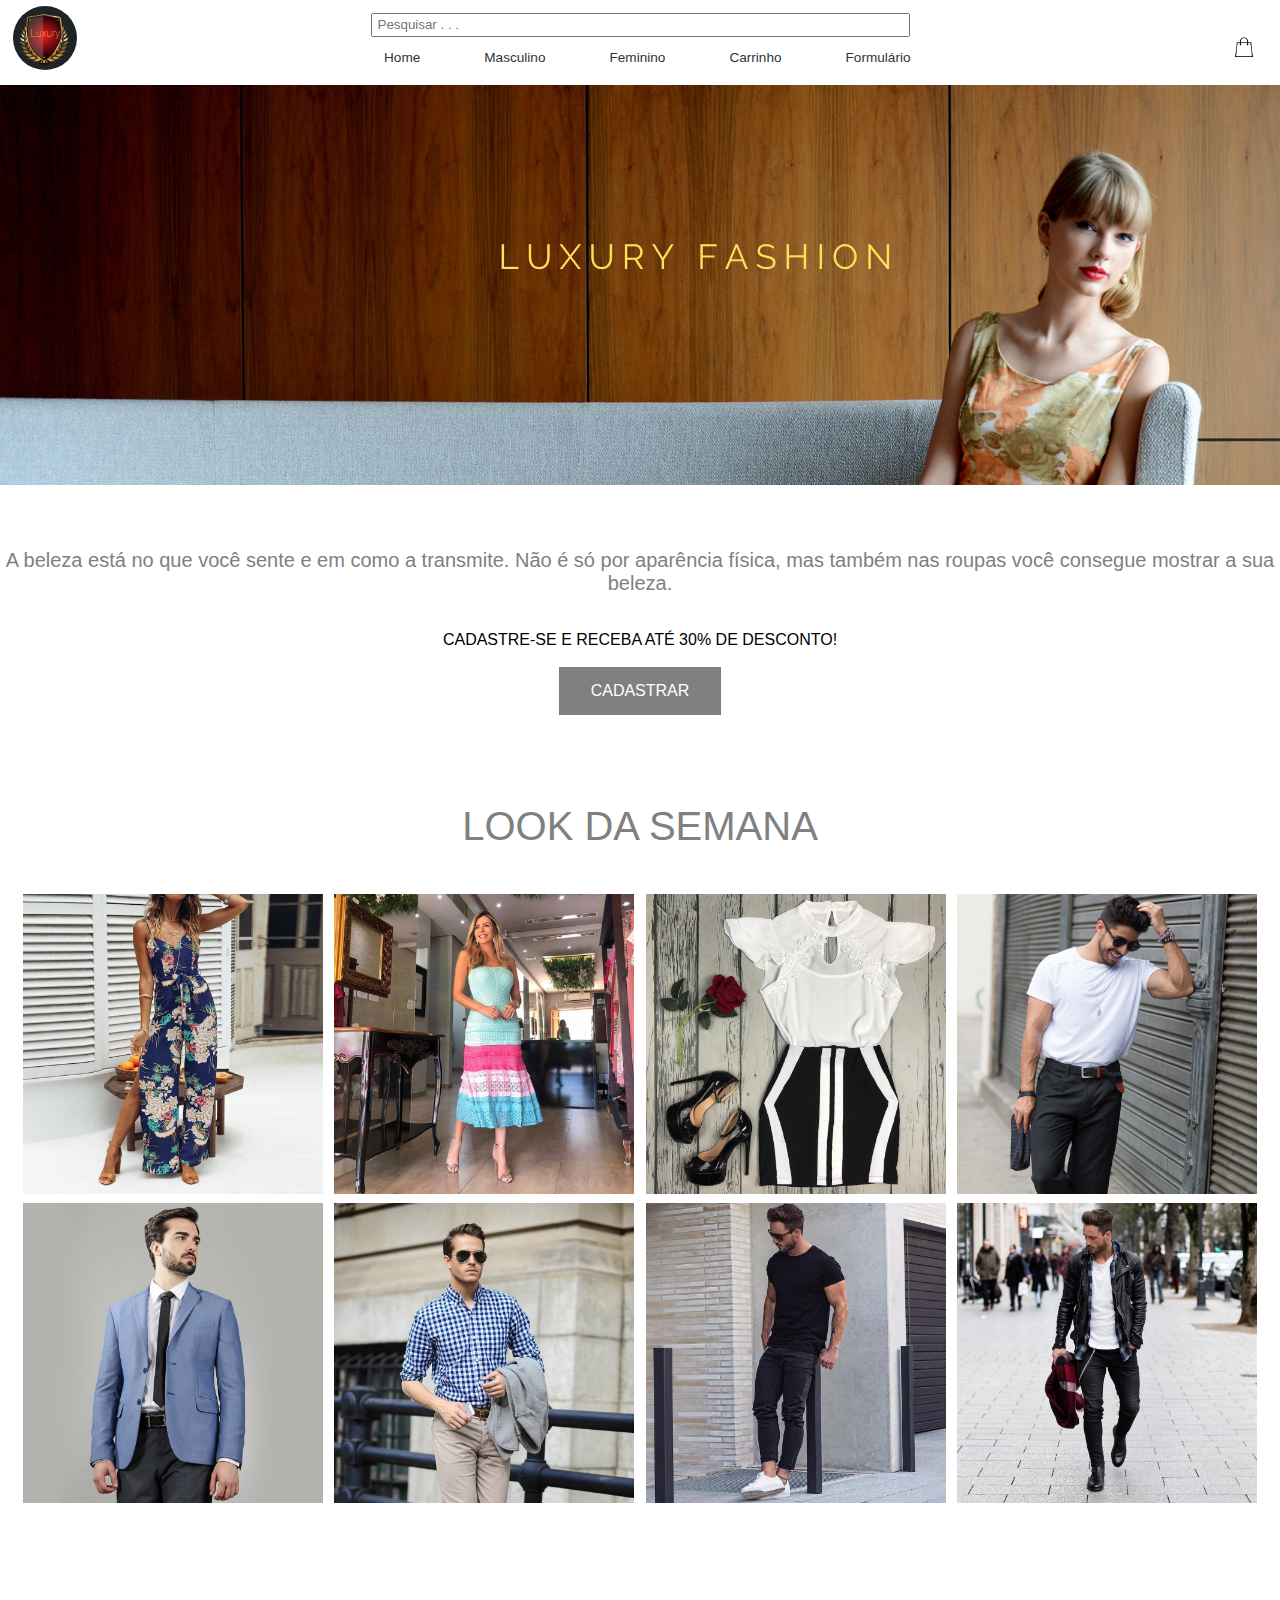
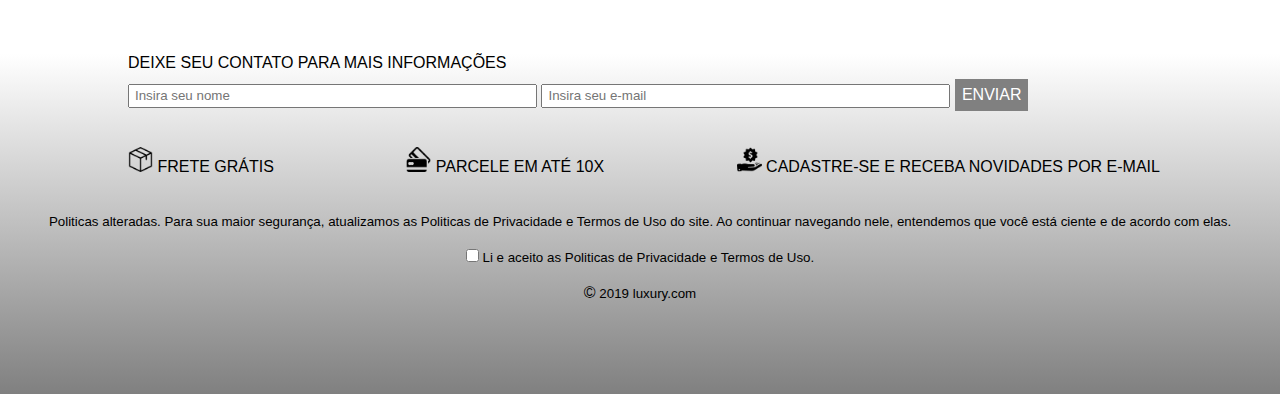
==== index.html @ 342648cc "Add site luxury fashion" ====
<!DOCTYPE HTML>
<html>

<head>
    <meta charset="utf-8">
    <link rel="icon" href="img/logo/coroa.png" type="image/x-icon" />
    <title>Luxury Fashion</title>
    <link type="text/css" rel="stylesheet" href="css/style.css">
    <style>
        form {
            margin: 0 auto;
        }
        
        #btn {
            border: none;
            padding: 7px;
        }
    </style>
</head>

<body>
    <div class="principal">

        <div class="cabecalho">
            <img src="img/logo/L.png" alt="" class="logo">
            <p align="center"><input id="txtbusca" title="Qual produto você deseja encontrar ?" type="text" name="q" placeholder="Pesquisar . . ."></p>
            <nav id="menu">
                <ul>
                    <li><a href="index.html">Home</a></li>
                    <li><a href="roupasM.html">Masculino</a></li>
                    <li><a href="roupasF.html">Feminino</a></li>
                    <li><a href="contato.html">Carrinho</a></li>
                    <li><a href="formulario.html">Formulário</a></li>
                </ul>
                <img src="img/icons/sacola.png" class="sacola">
            </nav>
        </div>
        <div class="content">
        </div>
        <div class="content2">
            <p id="msg">A beleza está no que você sente e em como a transmite. Não é só por aparência física, mas também nas roupas você consegue mostrar a sua beleza.</p><br></br>
            <p>CADASTRE-SE E RECEBA ATÉ 30% DE DESCONTO!</p><br>
            <a href="formulario.html"><button>CADASTRAR</button></a>
        </div>
        <div class="content3">
            <p align="center">LOOK DA SEMANA</p><br>
            <p align="center"><img src="img/roupas/look da semana/lancamento1.jpg" width="300px" class="galeriaOne">
                <img src="img/roupas/look da semana/lancamento2.jpg" width="300px" class="galeriaOne">
                <img src="img/roupas/look da semana//lancamento3.jpg" width="300px" class="galeriaOne">
                <img src="img/roupas/look da semana//lancamento4.jpg" width="300px" class="galeriaOne">
                <img src="img/roupas/look da semana//lancamento5.jpg" width="300px" class="galeriaOne">
                <img src="img/roupas/look da semana//lancamento6.jpg" width="300px" class="galeriaOne">
                <img src="img/roupas/look da semana//lancamento7.jpg" width="300px" class="galeriaOne">
                <img src="img/roupas/look da semana//lancamento8.jpg" width="300px" class="galeriaOne">
            </p>
        </div>
        <div class="rodape" id="info">
            <form style="margin-left:10%;">
                <p>DEIXE SEU CONTATO PARA MAIS INFORMAÇÕES</p>
                <input type="text" name="nome" id="txtForm" placeholder="Insira seu nome" />
                <input type="email" name="email" id="txtForm" placeholder="Insira seu e-mail" />
                <button id="btn">ENVIAR</button>
            </form><br></br>
            <ul>
                <li><img src="img/icons/package.png" width="25px "> FRETE GRÁTIS</li>
                <li><img src="img/icons/cartao.png" width="25px "> PARCELE EM ATÉ 10X</li>
                <li><img src="img/icons/badge.png" width="25px "> CADASTRE-SE E RECEBA NOVIDADES POR E-MAIL</li>
            </ul><br></br>
            <p align="center"><small>Politicas alteradas. Para sua maior segurança, atualizamos as Politicas de Privacidade e Termos de Uso do site. Ao continuar navegando nele, entendemos que você está ciente e de acordo com elas.</small></p><br>
            <p align="center"><input type="checkbox" id="termo" name="termo"><small> Li e aceito as Politicas de Privacidade e Termos de Uso.</small></p><br>
            <p align="center">&copy;<small> 2019 luxury.com</small>
                <p>
        </div>
    </div>

    </div>
</body>

</html>
---- css/style.css ----
* {
    margin: 0%;
    padding: 0%;
}

body html {
    width: 100%;
    height: 100%;
}


/*ESTRUTURA DO SITE*/

.principal {
    width: 100%;
    height: 1700px;
    margin: 0 auto;
}

.cabecalho {
    width: 100%;
    height: 5%;
    background-color: white;
}

.content {
    width: 100%;
    height: 400px;
    background: no-repeat;
    background-image: url(../img/imagens/luxury.png);
}

.content2 {
    margin-top: 5%;
    font-family: 'Franklin Gothic Medium', 'Arial Narrow', Arial, sans-serif;
    text-align: center;
    width: 100%;
    height: 15%;
    background-color: white;
}

.content3 {
    font-size: 40px;
    color: gray;
    font-family: 'Franklin Gothic Medium', 'Arial Narrow', Arial, sans-serif;
    width: 100%;
    height: 50%;
    background-color: white;
}

.rodape {
    width: 100%;
    height: 20%;
    background-image: linear-gradient(to top, gray, white);
}


/*FIM DA ESTRUTURA DO SITE*/


/*EFEITOS NAVBAR*/

#menu ul {
    float: left;
    width: 50%;
    list-style: none;
    font: 85% Arial;
    margin-left: 25%;
}

#menu ul li {
    display: inline;
}

#menu ul li a {
    margin-left: 10%;
    margin-top: 2%;
    color: #333;
    text-decoration: none;
    float: left;
    transition: all 0.5s;
}

#menu ul li a:hover {
    color: #daa520;
    -webkit-transform: scale(1.5);
    transform: scale(1.5);
}


/*EFEITOS LOGO*/

.logo {
    transition: all 1s;
}

.logo {
    width: 5%;
    margin-top: 0.5%;
    margin-left: 1%;
    float: left;
    border-radius: 100%;
    position: fixed;
}

.logo:hover {
    -webkit-transform: rotateZ(360deg);
    transform: rotateZ(360deg);
}

.sacola {
    margin-right: 2%;
    float: right;
    width: 20px;
    transition: all 0.5s;
}

.sacola:hover {
    -webkit-transform: scale(1.1);
    transform: scale(1.1);
}

button {
    background-color: gray;
    border: none;
    color: white;
    padding: 15px 32px;
    text-align: center;
    text-decoration: none;
    display: inline-block;
    font-size: 16px;
}

button:hover {
    background-color: tomato;
}

#msg {
    font-size: 20px;
    color: gray;
}


/*GALERIA LOOK*/

.galeriaOne {
    transition: all 0.5s;
}

.galeriaOne:hover {
    -webkit-transform: scale(0.9);
    -ms-transform: scale(0.9);
}


/*RODAPE*/

#info {
    font-family: Arial, Helvetica, sans-serif;
}

#info ul li {
    margin-top: 5px;
    text-align: center;
    margin-left: 10%;
    display: inline;
}

#copy {
    margin-top: 5%;
    color: #333;
}

#politicaSeguranca {
    margin-top: 5%;
}

#txtbusca {
    border-radius: 8px gray;
    width: 530px;
    height: 10px;
    padding: 5px 0 5px 5px;
    margin-top: 1%;
}

#txtForm {
    border-radius: 8px gray;
    width: 400px;
    height: 10px;
    padding: 5px 0 5px 5px;
    margin-top: 1%;
}

.buttonForm {
    background-color: gray;
    border: none;
    color: white;
    padding: 10px 27px;
    text-align: center;
    text-decoration: none;
    display: inline-block;
    font-size: 16px;
}

.buttonForm:hover {
    background-color: tomato;
}

#inform {
    color: lightgray;
    font-family: Arial, Helvetica, sans-serif;
}

#inform ul li {
    margin-top: 5px;
    text-align: center;
    margin-left: 10%;
    display: inline;
}

#bg {
    width: auto;
    height: auto;
    background: no-repeat;
    background-image: url(../img/imagens/bg4.jpg);
    background-size: cover;
}

.principalForm {
    width: 100%;
    height: 1100px;
    margin: 0 auto;
}

.form p {
    font-size: 30px;
    font-family: 'Franklin Gothic Medium', 'Arial Narrow', Arial, sans-serif;
    color: white;
}

.logoForm {
    transition: all 1s;
}

.logoForm {
    width: 3%;
    margin-top: 0.5%;
    margin-left: 1%;
    float: left;
    border-radius: 100%;
    position: fixed;
}

.logoForm:hover {
    -webkit-transform: rotateZ(360deg);
    transform: rotateZ(360deg);
}

.rodapeForm {
    width: 100%;
    height: 10%;
}


/*ROUPAS MASCULINAS*/

#roupasM {
    width: 250px;
}

.produto {
    margin-top: 5%;
    float: left;
    font-size: 25%;
    font-family: Arial, Helvetica, sans-serif;
}

#secaoMasc {
    text-align: center;
    margin-left: 1%;
}

.principalMasc {
    width: 100%;
    height: 1900px;
    margin: 0 auto;
}

.contentMasc {
    font-size: 40px;
    color: gray;
    font-family: 'Franklin Gothic Medium', 'Arial Narrow', Arial, sans-serif;
    width: 100%;
    height: 100%;
    background-color: white;
}

.contentM {
    width: 100%;
    height: 300px;
    background: no-repeat;
    background-image: url(../img/imagens/rooupasM.png);
}

.contentF {
    width: 100%;
    height: 300px;
    background: no-repeat;
    background-image: url(../img/imagens/roupaF.png);
}
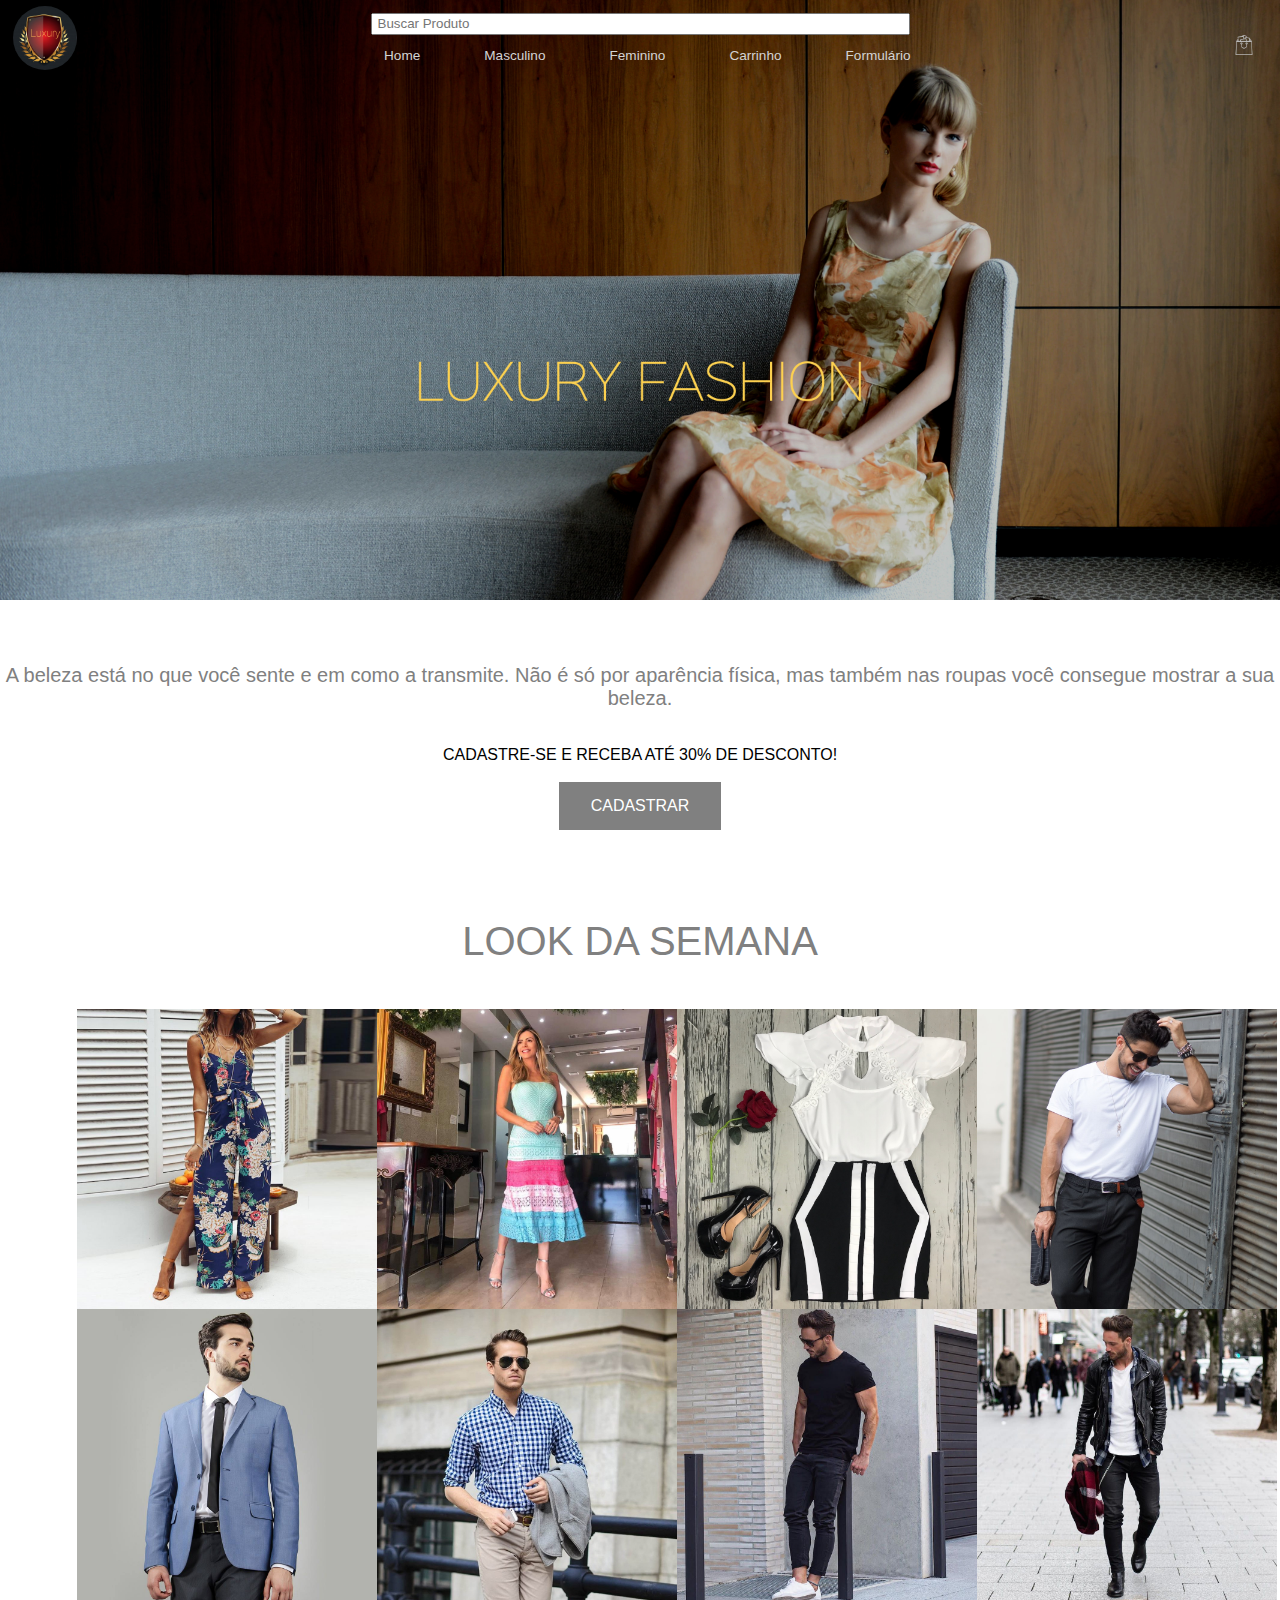
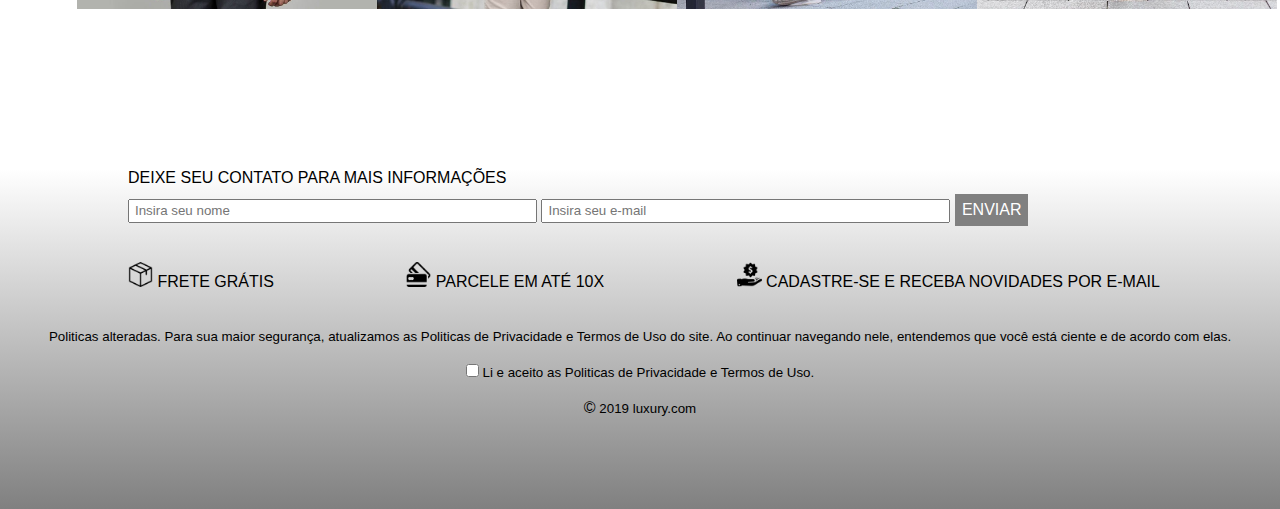
==== commit 5ed3f28f: "Site" ====
--- a/index.html
+++ b/index.html
@@ -20,22 +20,21 @@
 
 <body>
     <div class="principal">
-
-        <div class="cabecalho">
-            <img src="img/logo/L.png" alt="" class="logo">
-            <p align="center"><input id="txtbusca" title="Qual produto você deseja encontrar ?" type="text" name="q" placeholder="Pesquisar . . ."></p>
-            <nav id="menu">
-                <ul>
-                    <li><a href="index.html">Home</a></li>
-                    <li><a href="roupasM.html">Masculino</a></li>
-                    <li><a href="roupasF.html">Feminino</a></li>
-                    <li><a href="contato.html">Carrinho</a></li>
-                    <li><a href="formulario.html">Formulário</a></li>
-                </ul>
-                <img src="img/icons/sacola.png" class="sacola">
-            </nav>
-        </div>
-        <div class="content">
+        <div class="bgImagem">
+            <div class="content">
+                <img src="img/logo/L.png" alt="" class="logo">
+                <p align="center"><input id="txtbusca" title="Qual produto você deseja encontrar ?" type="text" name="q" placeholder="Buscar Produto"></p>
+                <nav id="menu">
+                    <ul>
+                        <li><a href="index.html">Home</a></li>
+                        <li><a href="roupasM.html">Masculino</a></li>
+                        <li><a href="roupasF.html">Feminino</a></li>
+                        <li><a href="carrinho.html">Carrinho</a></li>
+                        <li><a href="formulario.html">Formulário</a></li>
+                    </ul>
+                    <a href="carrinho.html"><img src="img/icons/shopping-bag.png" class="sacola"></a>
+                </nav>
+            </div>
         </div>
         <div class="content2">
             <p id="msg">A beleza está no que você sente e em como a transmite. Não é só por aparência física, mas também nas roupas você consegue mostrar a sua beleza.</p><br></br>
@@ -44,15 +43,40 @@
         </div>
         <div class="content3">
             <p align="center">LOOK DA SEMANA</p><br>
-            <p align="center"><img src="img/roupas/look da semana/lancamento1.jpg" width="300px" class="galeriaOne">
-                <img src="img/roupas/look da semana/lancamento2.jpg" width="300px" class="galeriaOne">
-                <img src="img/roupas/look da semana//lancamento3.jpg" width="300px" class="galeriaOne">
-                <img src="img/roupas/look da semana//lancamento4.jpg" width="300px" class="galeriaOne">
-                <img src="img/roupas/look da semana//lancamento5.jpg" width="300px" class="galeriaOne">
-                <img src="img/roupas/look da semana//lancamento6.jpg" width="300px" class="galeriaOne">
-                <img src="img/roupas/look da semana//lancamento7.jpg" width="300px" class="galeriaOne">
-                <img src="img/roupas/look da semana//lancamento8.jpg" width="300px" class="galeriaOne">
-            </p>
+            <div class="center">
+                <div class="media">
+                    <img src="img/roupas/look da semana/lancamento1.jpg" width="300px" class="galeriaOne">
+
+                </div>
+                <div class="media">
+
+                    <img src="img/roupas/look da semana/lancamento2.jpg" width="300px" class="galeriaOne">
+                </div>
+                <div class="media">
+                    <img src="img/roupas/look da semana//lancamento3.jpg" width="300px" class="galeriaOne">
+
+                </div>
+                <div class="media">
+                    <img src="img/roupas/look da semana//lancamento4.jpg" width="300px" class="galeriaOne">
+
+                </div>
+                <div class="media">
+
+                    <img src="img/roupas/look da semana//lancamento5.jpg" width="300px" class="galeriaOne">
+                </div>
+                <div class="media">
+
+                    <img src="img/roupas/look da semana//lancamento6.jpg" width="300px" class="galeriaOne">
+                </div>
+                <div class="media">
+                    <img src="img/roupas/look da semana//lancamento7.jpg" width="300px" class="galeriaOne">
+
+                </div>
+                <div class="media">
+                    <img src="img/roupas/look da semana//lancamento8.jpg" width="300px" class="galeriaOne">
+
+                </div>
+            </div>
         </div>
         <div class="rodape" id="info">
             <form style="margin-left:10%;">
--- a/css/style.css
+++ b/css/style.css
@@ -23,11 +23,14 @@
     background-color: white;
 }
 
-.content {
-    width: 100%;
-    height: 400px;
-    background: no-repeat;
-    background-image: url(../img/imagens/luxury.png);
+.content {}
+
+.bgImagem {
+    width: auto;
+    height: 600px;
+    background: no-repeat;
+    background-size: cover;
+    background-image: url(../img/imagens/swift\(1\).jpg);
 }
 
 .content2 {
@@ -75,7 +78,7 @@
 #menu ul li a {
     margin-left: 10%;
     margin-top: 2%;
-    color: #333;
+    color: lightgrey;
     text-decoration: none;
     float: left;
     transition: all 0.5s;
@@ -132,7 +135,7 @@
 }
 
 button:hover {
-    background-color: tomato;
+    background-color: #daa520;
 }
 
 #msg {
@@ -143,13 +146,28 @@
 
 /*GALERIA LOOK*/
 
+.media {
+    overflow: hidden;
+    max-width: 300px;
+    max-height: 300px;
+    float: left;
+}
+
+.center {
+    margin-left: 6%;
+}
+
 .galeriaOne {
-    transition: all 0.5s;
+    max-width: 100%;
+    -moz-transition: all 0.3s;
+    -webkit-transition: all 0.3s;
+    transition: all 0.3s;
 }
 
 .galeriaOne:hover {
-    -webkit-transform: scale(0.9);
-    -ms-transform: scale(0.9);
+    -moz-transform: scale(1.1);
+    -webkit-transform: scale(1.1);
+    transform: scale(1.1);
 }
 
 
@@ -176,9 +194,9 @@
 }
 
 #txtbusca {
-    border-radius: 8px gray;
+    border-radius: 20% gray;
     width: 530px;
-    height: 10px;
+    height: 8px;
     padding: 5px 0 5px 5px;
     margin-top: 1%;
 }
@@ -222,7 +240,7 @@
     width: auto;
     height: auto;
     background: no-repeat;
-    background-image: url(../img/imagens/bg4.jpg);
+    background-image: url(../img/imagens/bgss.jpg);
     background-size: cover;
 }
 
@@ -307,4 +325,29 @@
     height: 300px;
     background: no-repeat;
     background-image: url(../img/imagens/roupaF.png);
+}
+
+.rodapeCar {
+    width: 100%;
+    height: 20%;
+    background-image: linear-gradient(to top, gray, white);
+}
+
+#infoCar {
+    font-family: Arial, Helvetica, sans-serif;
+}
+
+#infoCar ul li {
+    margin-top: 5px;
+    text-align: center;
+    margin-left: 10%;
+    display: inline;
+}
+
+.carrinho {
+    width: auto;
+    height: 500px;
+    background: no-repeat;
+    background-image: url(../img/imagens/descontao.jpg);
+    background-size: cover;
 }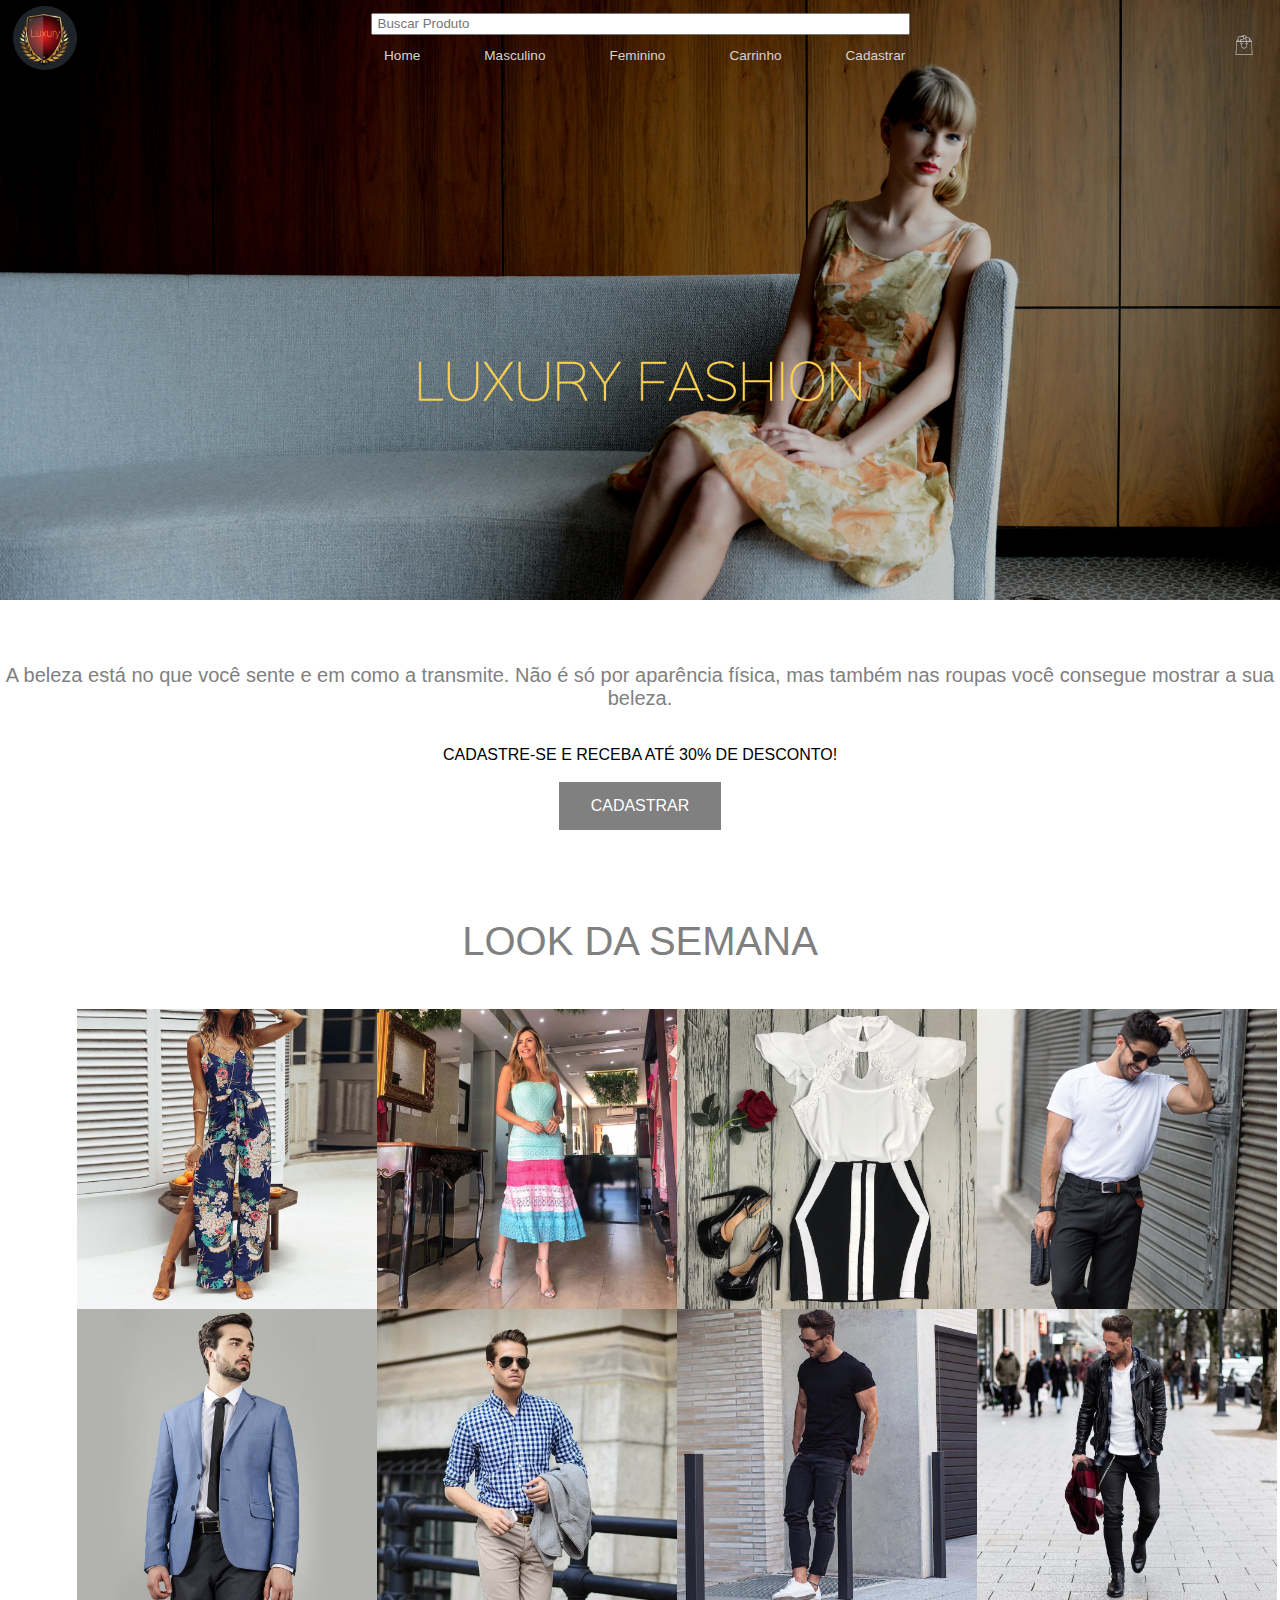
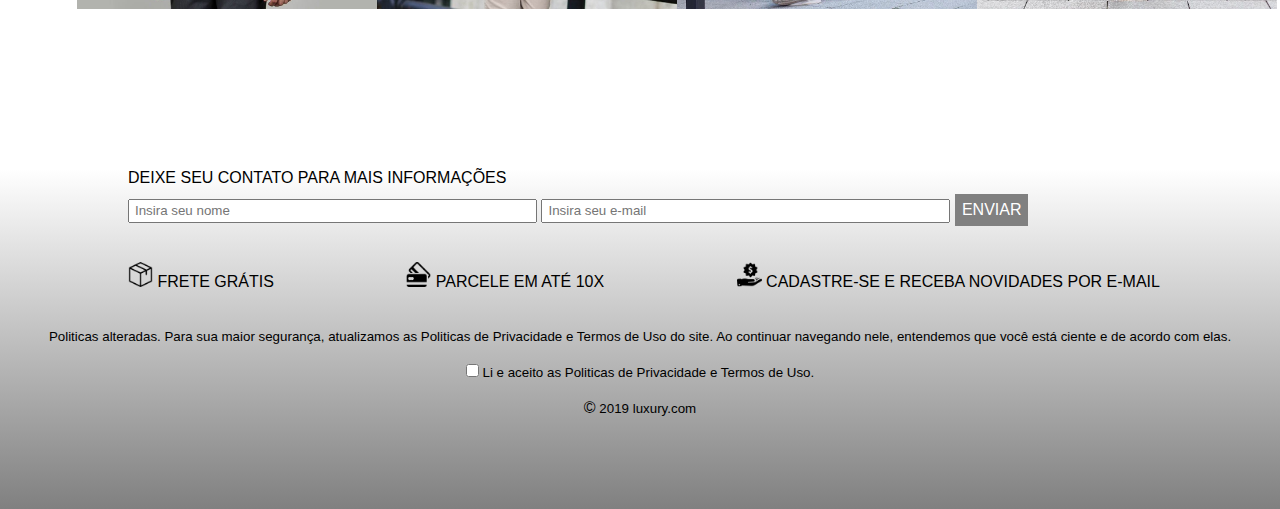
==== commit 56e4bd29: "Site 100% completo" ====
--- a/index.html
+++ b/index.html
@@ -21,7 +21,7 @@
 <body>
     <div class="principal">
         <div class="bgImagem">
-            <div class="content">
+            <div class="cabecalhoHome">
                 <img src="img/logo/L.png" alt="" class="logo">
                 <p align="center"><input id="txtbusca" title="Qual produto você deseja encontrar ?" type="text" name="q" placeholder="Buscar Produto"></p>
                 <nav id="menu">
@@ -30,7 +30,7 @@
                         <li><a href="roupasM.html">Masculino</a></li>
                         <li><a href="roupasF.html">Feminino</a></li>
                         <li><a href="carrinho.html">Carrinho</a></li>
-                        <li><a href="formulario.html">Formulário</a></li>
+                        <li><a href="formulario.html">Cadastrar</a></li>
                     </ul>
                     <a href="carrinho.html"><img src="img/icons/shopping-bag.png" class="sacola"></a>
                 </nav>
@@ -50,30 +50,30 @@
                 </div>
                 <div class="media">
 
-                    <img src="img/roupas/look da semana/lancamento2.jpg" width="300px" class="galeriaOne">
+                    <img src="img/roupas/look da semana/lancamento2.jpg" class="galeriaOne">
                 </div>
                 <div class="media">
-                    <img src="img/roupas/look da semana//lancamento3.jpg" width="300px" class="galeriaOne">
+                    <img src="img/roupas/look da semana//lancamento3.jpg" class="galeriaOne">
 
                 </div>
                 <div class="media">
-                    <img src="img/roupas/look da semana//lancamento4.jpg" width="300px" class="galeriaOne">
+                    <img src="img/roupas/look da semana//lancamento4.jpg" class="galeriaOne">
 
                 </div>
                 <div class="media">
 
-                    <img src="img/roupas/look da semana//lancamento5.jpg" width="300px" class="galeriaOne">
+                    <img src="img/roupas/look da semana//lancamento5.jpg" class="galeriaOne">
                 </div>
                 <div class="media">
 
-                    <img src="img/roupas/look da semana//lancamento6.jpg" width="300px" class="galeriaOne">
+                    <img src="img/roupas/look da semana//lancamento6.jpg" class="galeriaOne">
                 </div>
                 <div class="media">
-                    <img src="img/roupas/look da semana//lancamento7.jpg" width="300px" class="galeriaOne">
+                    <img src="img/roupas/look da semana//lancamento7.jpg" class="galeriaOne">
 
                 </div>
                 <div class="media">
-                    <img src="img/roupas/look da semana//lancamento8.jpg" width="300px" class="galeriaOne">
+                    <img src="img/roupas/look da semana//lancamento8.jpg" class="galeriaOne">
 
                 </div>
             </div>
